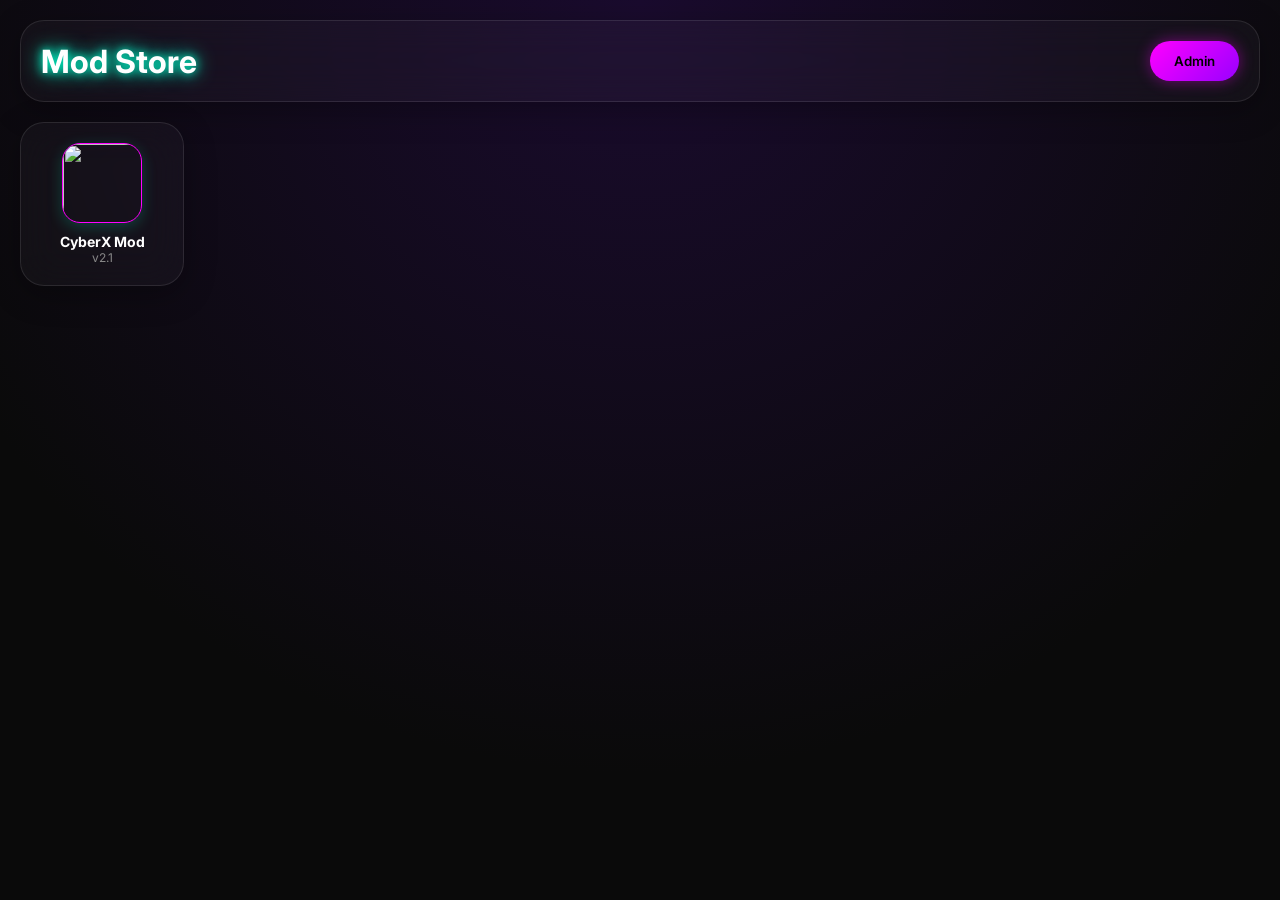
==== index.html @ 02fed2c8 "Add files via upload" ====
<!DOCTYPE html>
<html lang="en">
<head>
    <meta charset="UTF-8">
    <meta name="viewport" content="width=device-width, initial-scale=1.0">
    <title>Mod Store</title>
    <link rel="stylesheet" href="style.css">
</head>
<body>
    <div class="glass-panel" style="display: flex; justify-content: space-between; align-items: center;">
        <h1 class="neon-text">Mod Store</h1>
        <button class="ios-btn admin-btn" style="width: auto;" onclick="location.href='admin.html'">Admin</button>
    </div>

    <div class="app-grid" id="appGrid">
        </div>

    <script src="script.js"></script>
</body>
</html>
---- style.css ----
@import url('https://fonts.googleapis.com/css2?family=Inter:wght@400;600;800&display=swap');

* {
    margin: 0;
    padding: 0;
    box-sizing: border-box;
    font-family: 'Inter', -apple-system, sans-serif;
}

body {
    background-color: #0a0a0a;
    color: #ffffff;
    min-height: 100vh;
    padding: 20px;
    background-image: radial-gradient(circle at 50% 0%, #1a0b2e 0%, #0a0a0a 70%);
}

/* iOS Glass Card */
.glass-panel {
    background: rgba(255, 255, 255, 0.03);
    backdrop-filter: blur(20px);
    -webkit-backdrop-filter: blur(20px);
    border: 1px solid rgba(255, 255, 255, 0.1);
    border-radius: 24px;
    padding: 20px;
    margin-bottom: 20px;
    box-shadow: 0 8px 32px rgba(0, 0, 0, 0.3);
}

/* Neon Accents */
.neon-text {
    color: #fff;
    text-shadow: 0 0 10px #00ffcc, 0 0 20px #00ffcc;
}

.neon-border {
    border: 1px solid #ff00ff;
    box-shadow: 0 0 15px rgba(255, 0, 255, 0.3);
}

/* App List Grid */
.app-grid {
    display: grid;
    grid-template-columns: repeat(auto-fill, minmax(150px, 1fr));
    gap: 15px;
}

.app-card {
    text-align: center;
    cursor: pointer;
    transition: transform 0.2s;
}

.app-card:hover {
    transform: translateY(-5px);
}

.app-icon {
    width: 80px;
    height: 80px;
    border-radius: 18px; /* iOS Icon curve */
    margin-bottom: 10px;
    box-shadow: 0 4px 15px rgba(0, 255, 204, 0.2);
}

/* Buttons */
.ios-btn {
    background: linear-gradient(135deg, #00ffcc, #00b3ff);
    color: #000;
    border: none;
    padding: 12px 24px;
    border-radius: 20px;
    font-weight: 600;
    cursor: pointer;
    width: 100%;
    transition: 0.3s;
    box-shadow: 0 0 15px rgba(0, 255, 204, 0.4);
}

.ios-btn:hover {
    box-shadow: 0 0 25px rgba(0, 255, 204, 0.7);
}

.admin-btn {
    background: linear-gradient(135deg, #ff00ff, #9900ff);
    box-shadow: 0 0 15px rgba(255, 0, 255, 0.4);
}

/* Inputs */
.ios-input {
    width: 100%;
    padding: 12px;
    margin-bottom: 15px;
    border-radius: 12px;
    background: rgba(0, 0, 0, 0.5);
    border: 1px solid rgba(255, 255, 255, 0.2);
    color: #fff;
    outline: none;
}
.ios-input:focus {
    border-color: #00ffcc;
}

/* Playstore Style Details */
.screenshots-container {
    display: flex;
    overflow-x: auto;
    gap: 10px;
    padding: 10px 0;
}
.screenshot-img {
    height: 250px;
    border-radius: 12px;
    border: 1px solid rgba(255, 255, 255, 0.1);
}

#timer {
    font-size: 1.5rem;
    font-weight: bold;
    text-align: center;
    margin: 15px 0;
}
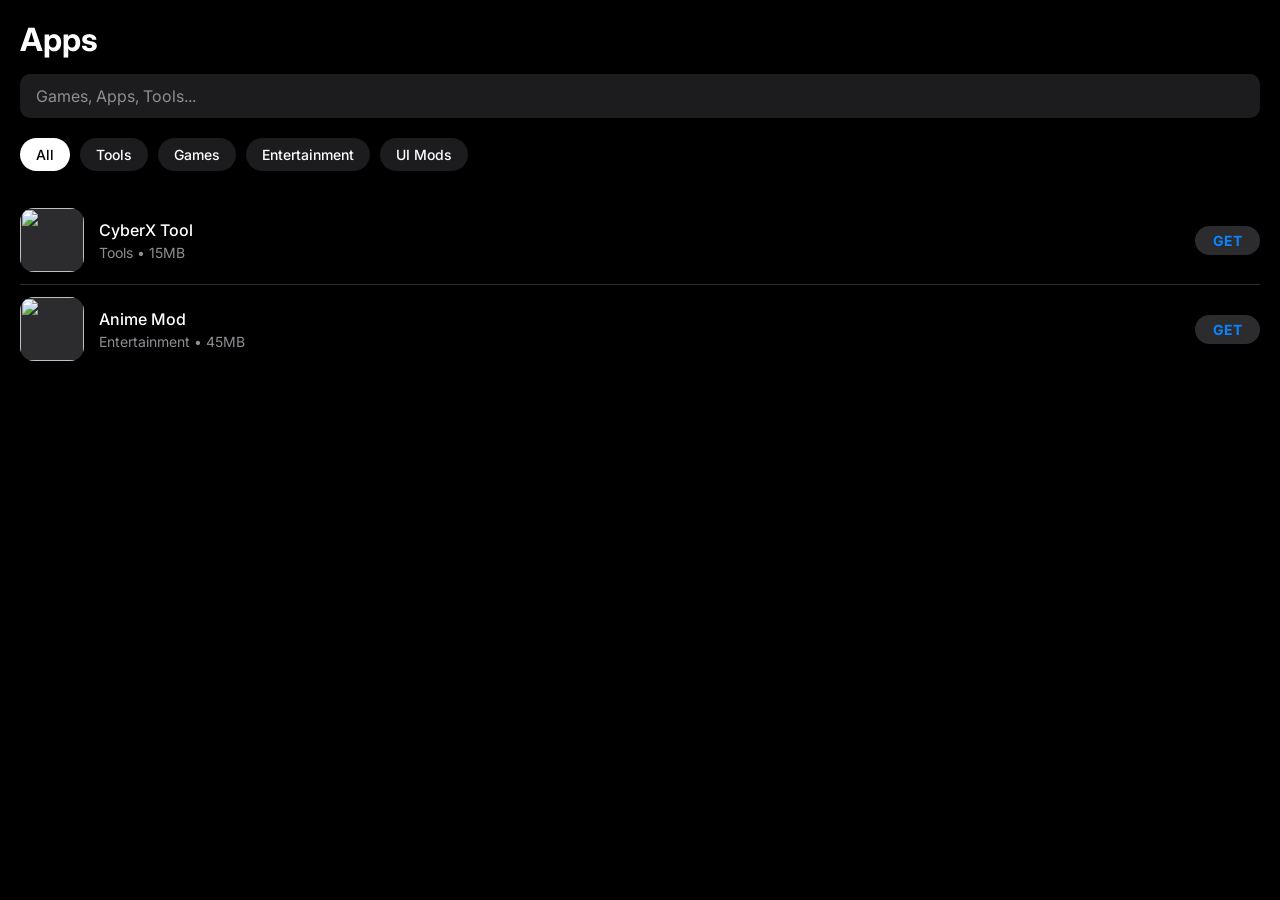
==== commit ab452cef: "Add files via upload" ====
--- a/index.html
+++ b/index.html
@@ -7,12 +7,19 @@
     <link rel="stylesheet" href="style.css">
 </head>
 <body>
-    <div class="glass-panel" style="display: flex; justify-content: space-between; align-items: center;">
-        <h1 class="neon-text">Mod Store</h1>
-        <button class="ios-btn admin-btn" style="width: auto;" onclick="location.href='admin.html'">Admin</button>
+    <h1>Apps</h1>
+    
+    <input type="text" id="searchInput" class="search-bar" placeholder="Games, Apps, Tools...">
+
+    <div class="category-list">
+        <button class="cat-chip active" onclick="setCategory('All', this)">All</button>
+        <button class="cat-chip" onclick="setCategory('Tools', this)">Tools</button>
+        <button class="cat-chip" onclick="setCategory('Games', this)">Games</button>
+        <button class="cat-chip" onclick="setCategory('Entertainment', this)">Entertainment</button>
+        <button class="cat-chip" onclick="setCategory('UI Mods', this)">UI Mods</button>
     </div>
 
-    <div class="app-grid" id="appGrid">
+    <div id="appList">
         </div>
 
     <script src="script.js"></script>
--- a/style.css
+++ b/style.css
@@ -1,122 +1,156 @@
-@import url('https://fonts.googleapis.com/css2?family=Inter:wght@400;600;800&display=swap');
+@import url('https://fonts.googleapis.com/css2?family=Inter:wght@400;500;600;700&display=swap');
 
 * {
     margin: 0;
     padding: 0;
     box-sizing: border-box;
-    font-family: 'Inter', -apple-system, sans-serif;
+    font-family: '-apple-system', 'Inter', sans-serif;
+    -webkit-tap-highlight-color: transparent;
 }
 
 body {
-    background-color: #0a0a0a;
+    background-color: #000000;
     color: #ffffff;
-    min-height: 100vh;
     padding: 20px;
-    background-image: radial-gradient(circle at 50% 0%, #1a0b2e 0%, #0a0a0a 70%);
+    padding-bottom: 80px;
 }
 
-/* iOS Glass Card */
-.glass-panel {
-    background: rgba(255, 255, 255, 0.03);
-    backdrop-filter: blur(20px);
-    -webkit-backdrop-filter: blur(20px);
-    border: 1px solid rgba(255, 255, 255, 0.1);
-    border-radius: 24px;
-    padding: 20px;
-    margin-bottom: 20px;
-    box-shadow: 0 8px 32px rgba(0, 0, 0, 0.3);
+/* iOS Cards & Containers */
+.ios-card {
+    background-color: #1c1c1e;
+    border-radius: 16px;
+    padding: 16px;
+    margin-bottom: 16px;
 }
 
-/* Neon Accents */
-.neon-text {
+/* Typography */
+h1 { font-size: 32px; font-weight: 700; margin-bottom: 15px; }
+h2 { font-size: 22px; font-weight: 600; }
+.text-muted { color: #8e8e93; font-size: 14px; }
+
+/* Search Bar */
+.search-bar {
+    width: 100%;
+    background-color: #1c1c1e;
     color: #fff;
-    text-shadow: 0 0 10px #00ffcc, 0 0 20px #00ffcc;
-}
-
-.neon-border {
-    border: 1px solid #ff00ff;
-    box-shadow: 0 0 15px rgba(255, 0, 255, 0.3);
-}
-
-/* App List Grid */
-.app-grid {
-    display: grid;
-    grid-template-columns: repeat(auto-fill, minmax(150px, 1fr));
-    gap: 15px;
-}
-
-.app-card {
-    text-align: center;
-    cursor: pointer;
-    transition: transform 0.2s;
-}
-
-.app-card:hover {
-    transform: translateY(-5px);
-}
-
-.app-icon {
-    width: 80px;
-    height: 80px;
-    border-radius: 18px; /* iOS Icon curve */
-    margin-bottom: 10px;
-    box-shadow: 0 4px 15px rgba(0, 255, 204, 0.2);
-}
-
-/* Buttons */
-.ios-btn {
-    background: linear-gradient(135deg, #00ffcc, #00b3ff);
-    color: #000;
     border: none;
-    padding: 12px 24px;
-    border-radius: 20px;
-    font-weight: 600;
-    cursor: pointer;
-    width: 100%;
-    transition: 0.3s;
-    box-shadow: 0 0 15px rgba(0, 255, 204, 0.4);
-}
-
-.ios-btn:hover {
-    box-shadow: 0 0 25px rgba(0, 255, 204, 0.7);
-}
-
-.admin-btn {
-    background: linear-gradient(135deg, #ff00ff, #9900ff);
-    box-shadow: 0 0 15px rgba(255, 0, 255, 0.4);
-}
-
-/* Inputs */
-.ios-input {
-    width: 100%;
-    padding: 12px;
-    margin-bottom: 15px;
-    border-radius: 12px;
-    background: rgba(0, 0, 0, 0.5);
-    border: 1px solid rgba(255, 255, 255, 0.2);
-    color: #fff;
+    border-radius: 10px;
+    padding: 12px 16px;
+    font-size: 16px;
+    margin-bottom: 20px;
     outline: none;
 }
-.ios-input:focus {
-    border-color: #00ffcc;
-}
+.search-bar::placeholder { color: #8e8e93; }
 
-/* Playstore Style Details */
-.screenshots-container {
+/* Categories (Horizontal Scroll) */
+.category-list {
     display: flex;
     overflow-x: auto;
     gap: 10px;
+    padding-bottom: 10px;
+    margin-bottom: 15px;
+    scrollbar-width: none;
+}
+.category-list::-webkit-scrollbar { display: none; }
+
+.cat-chip {
+    background-color: #1c1c1e;
+    color: #fff;
+    padding: 8px 16px;
+    border-radius: 20px;
+    font-size: 14px;
+    font-weight: 500;
+    white-space: nowrap;
+    border: none;
+    cursor: pointer;
+}
+.cat-chip.active {
+    background-color: #fff;
+    color: #000;
+}
+
+/* App List (App Store Style) */
+.app-item {
+    display: flex;
+    align-items: center;
+    gap: 15px;
+    padding: 12px 0;
+    border-bottom: 1px solid #2c2c2e;
+    cursor: pointer;
+}
+.app-item:last-child { border-bottom: none; }
+
+.app-icon {
+    width: 64px;
+    height: 64px;
+    border-radius: 14px;
+    object-fit: cover;
+    background-color: #2c2c2e;
+}
+
+.app-info { flex: 1; }
+.app-info h3 { font-size: 16px; font-weight: 500; margin-bottom: 4px; }
+
+/* iOS Buttons */
+.btn-get {
+    background-color: #2c2c2e;
+    color: #0a84ff;
+    border: none;
+    padding: 6px 18px;
+    border-radius: 16px;
+    font-weight: 700;
+    font-size: 14px;
+}
+.btn-primary {
+    background-color: #0a84ff;
+    color: #fff;
+    border: none;
+    padding: 14px;
+    border-radius: 14px;
+    width: 100%;
+    font-weight: 600;
+    font-size: 16px;
+    cursor: pointer;
+}
+.btn-primary:active { opacity: 0.8; }
+
+/* Details Page */
+.details-header { display: flex; gap: 20px; margin-bottom: 20px; }
+.details-icon { width: 100px; height: 100px; border-radius: 22px; }
+
+.screenshots {
+    display: flex;
+    overflow-x: auto;
+    gap: 12px;
     padding: 10px 0;
 }
-.screenshot-img {
-    height: 250px;
+.screenshots img {
+    height: 220px;
     border-radius: 12px;
-    border: 1px solid rgba(255, 255, 255, 0.1);
+    object-fit: cover;
 }
 
-#timer {
-    font-size: 1.5rem;
-    font-weight: bold;
-    text-align: center;
-    margin: 15px 0;
+/* Admin Inputs & List */
+.ios-input {
+    width: 100%;
+    background-color: #2c2c2e;
+    border: none;
+    padding: 14px;
+    border-radius: 10px;
+    color: #fff;
+    margin-bottom: 12px;
+    font-size: 15px;
 }
+.admin-app-card {
+    background: #1c1c1e;
+    padding: 12px;
+    border-radius: 12px;
+    margin-bottom: 10px;
+    display: flex;
+    justify-content: space-between;
+    align-items: center;
+}
+.btn-edit { background: #34c759; color: #fff; border: none; padding: 6px 12px; border-radius: 8px; }
+.btn-delete { background: #ff3b30; color: #fff; border: none; padding: 6px 12px; border-radius: 8px; margin-left: 5px; }
+
+#timer { text-align: center; font-size: 16px; color: #8e8e93; margin-bottom: 10px; }
